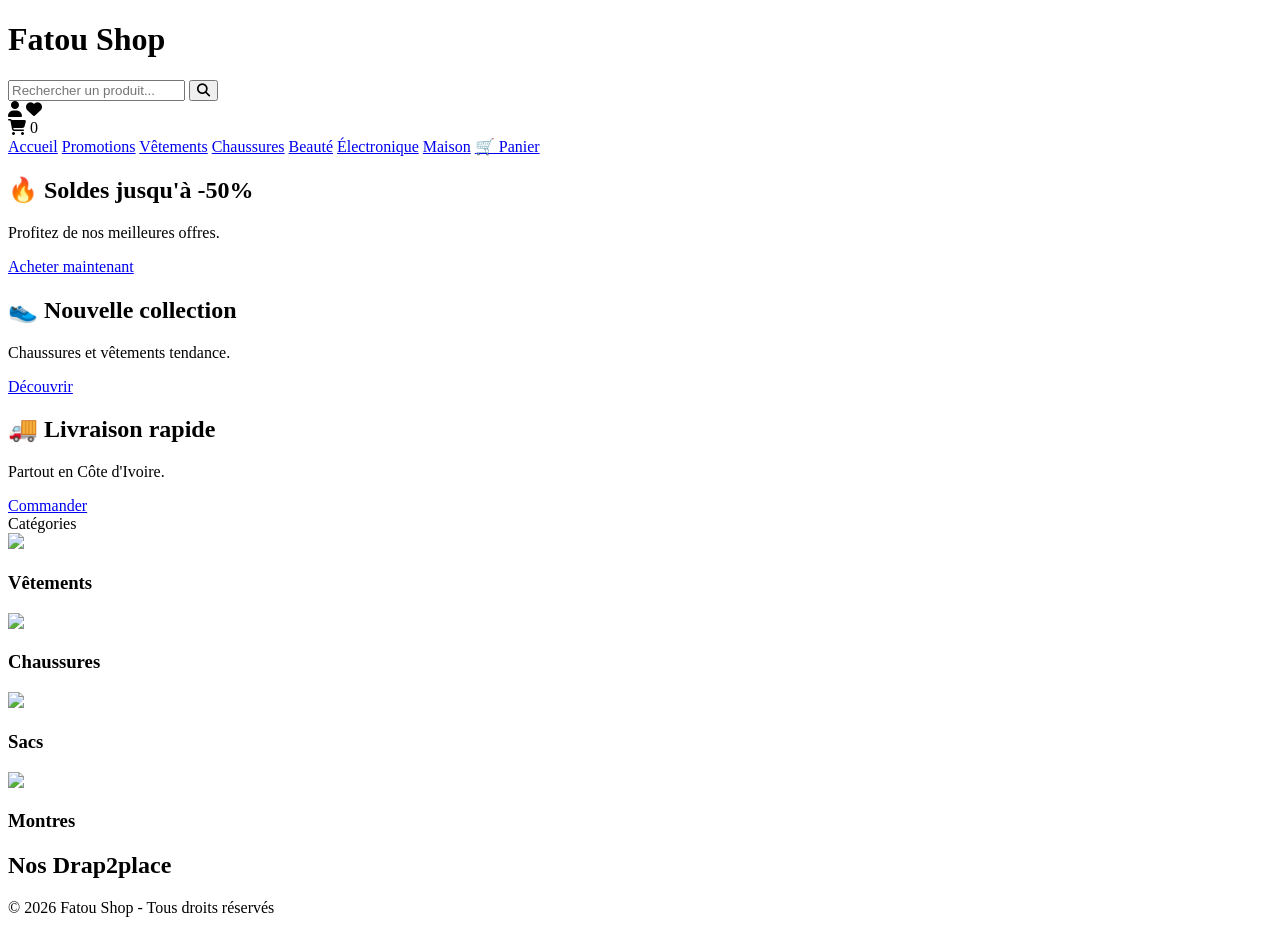
==== index.html @ b33c7988 "Add files via upload" ====
<!DOCTYPE html>
<html lang="fr">
<head>
    <meta charset="UTF-8">
    <meta name="viewport" content="width=device-width, initial-scale=1.0">
    <title>Fatou Shop</title>

    <link rel="stylesheet" href="css/style.css">

    <link rel="stylesheet"
    href="https://cdnjs.cloudflare.com/ajax/libs/font-awesome/6.5.2/css/all.min.css">
</head>

<body>


<header>

    <div class="top-header">

        <div class="logo">
            <h1>Fatou Shop</h1>
        </div>

        <div class="search">
            <input type="text" placeholder="Rechercher un produit...">
            <button><i class="fas fa-search"></i></button>
        </div>

        <div class="icons">
            <i class="fas fa-user"></i>

            <i class="fas fa-heart"></i>

            <div class="cart">
                <i class="fas fa-shopping-cart"></i>
                <span>0</span>
            </div>

        </div>

    </div>

    <nav class="menu">

        <a href="#">Accueil</a>

        <a href="#">Promotions</a>

        <a href="#">Vêtements</a>

        <a href="#">Chaussures</a>

        <a href="#">Beauté</a>

        <a href="#">Électronique</a>

        <a href="#">Maison</a>
        <a href="panier.html">🛒 Panier</a>

    </nav>

</header>


<section class="categories">

<section class="banner">

    <div class="slide active">
        <div class="banner-text">
            <h2>🔥 Soldes jusqu'à -50%</h2>
            <p>Profitez de nos meilleures offres.</p>
            <a href="#">Acheter maintenant</a>
        </div>
    </div>

    <div class="slide">
        <div class="banner-text">
            <h2>👟 Nouvelle collection</h2>
            <p>Chaussures et vêtements tendance.</p>
            <a href="#">Découvrir</a>
        </div>
    </div>

    <div class="slide">
        <div class="banner-text">
            <h2>🚚 Livraison rapide</h2>
            <p>Partout en Côte d'Ivoire.</p>
            <a href="#">Commander</a>
        </div>



</section>Catégories</h2>

<div class="category-grid">

<div class="category">
<img src="i.top-header{
    display:flex;
    justify-content:space-between;
    align-items:center;
    flex-wrap:wrap;
}

.menu{
    margin-top:15px;
    display:flex;
    justify-content:center;
    gap:25px;
    flex-wrap:wrap;
}

.menu a{
    color:white;
    text-decoration:none;
    font-weight:bold;
    transition:.3s;
}

.menu a:hover{
    color:#FFD54F;
}mages/vetement.jpg">
<h3>Vêtements</h3>
</div>

<div class="category">
<img src="images/chaussure.jpg">
<h3>Chaussures</h3>
</div>

<div class="category">
<img src="images/sac.jpg">
<h3>Sacs</h3>
</div>

<div class="category">
<img src="images/montre.jpg">
<h3>Montres</h3>
</div>

</div>

<section class="produits">
    <h2>Nos Drap2place</h2>

    <div id="liste-produits" class="grille-produits"></div>
</section>


<footer>

<p>© 2026 Fatou Shop - Tous droits réservés</p>

</footer>

<script src="js/app.js"></script>
<script src="js/slider.js"></script>
<script src="js/produits.js"></script>
<script src="js/panier.js"></script>
</body>
</html>
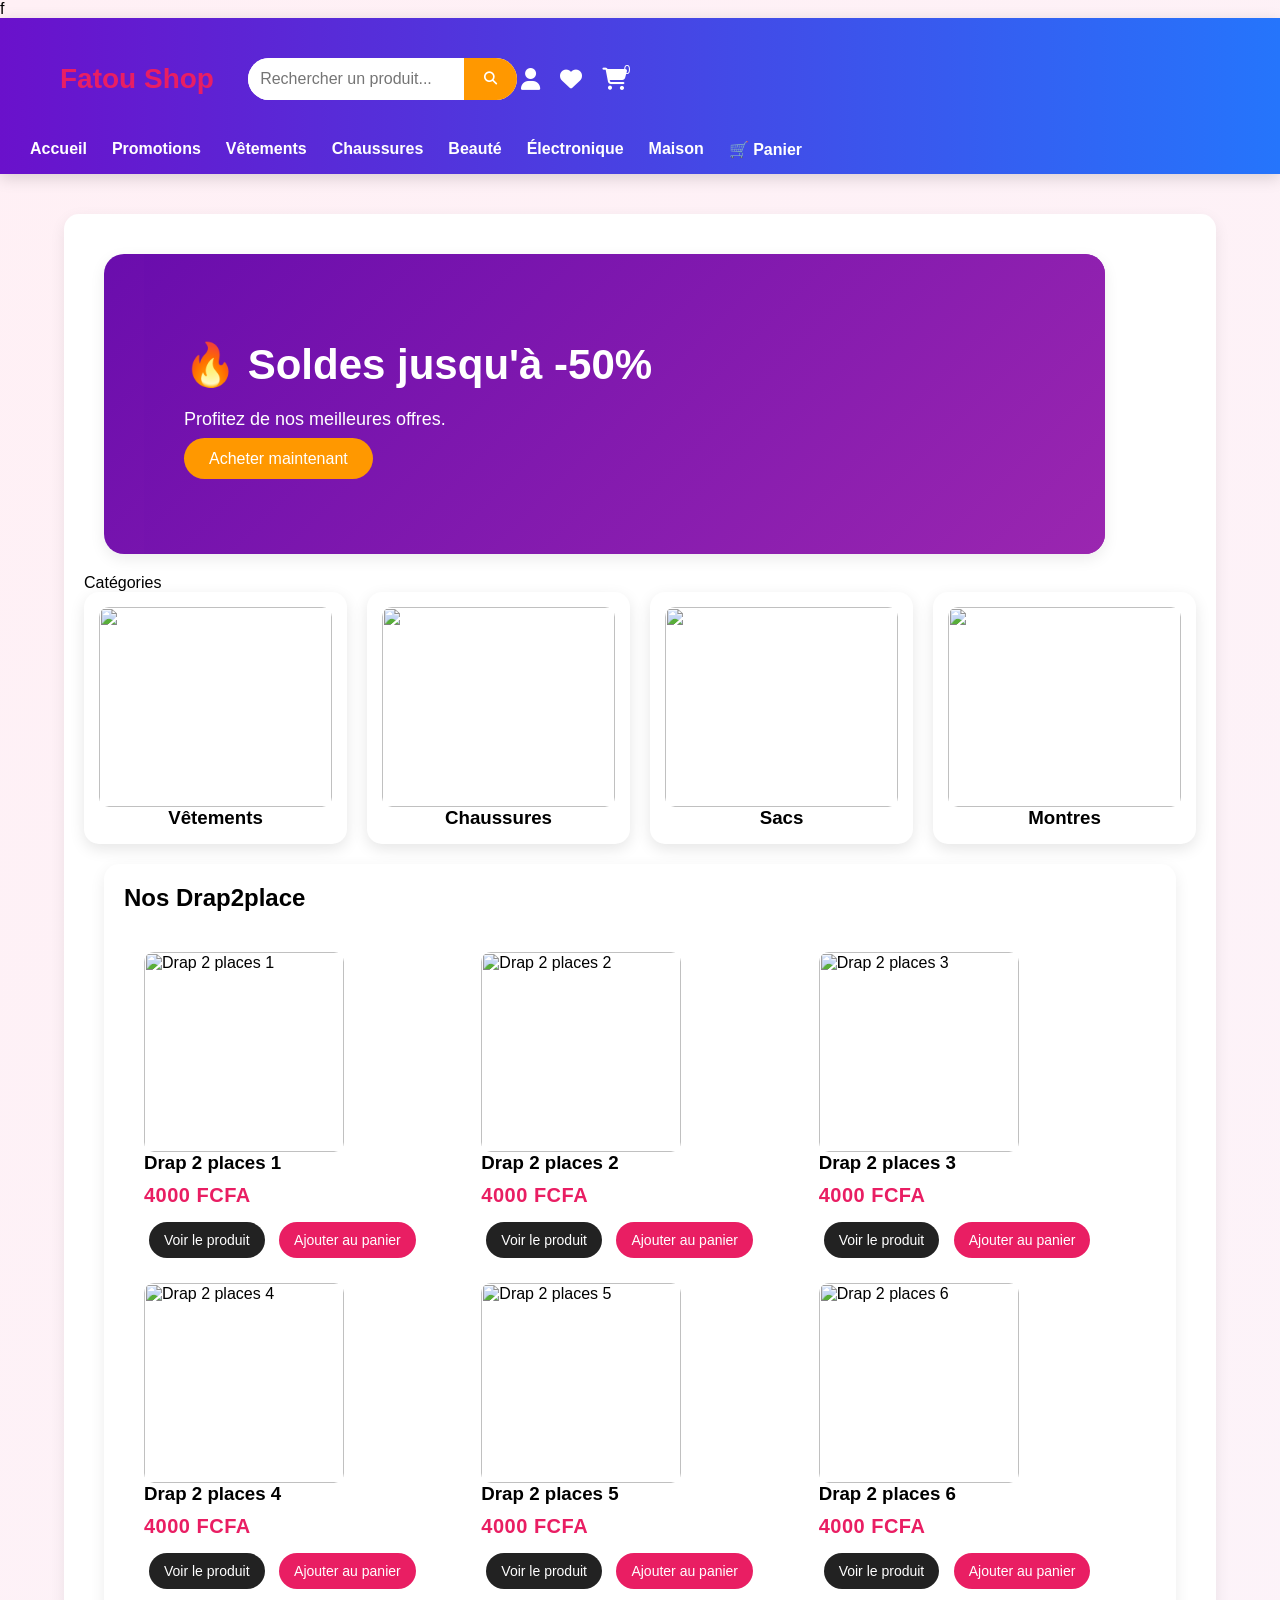
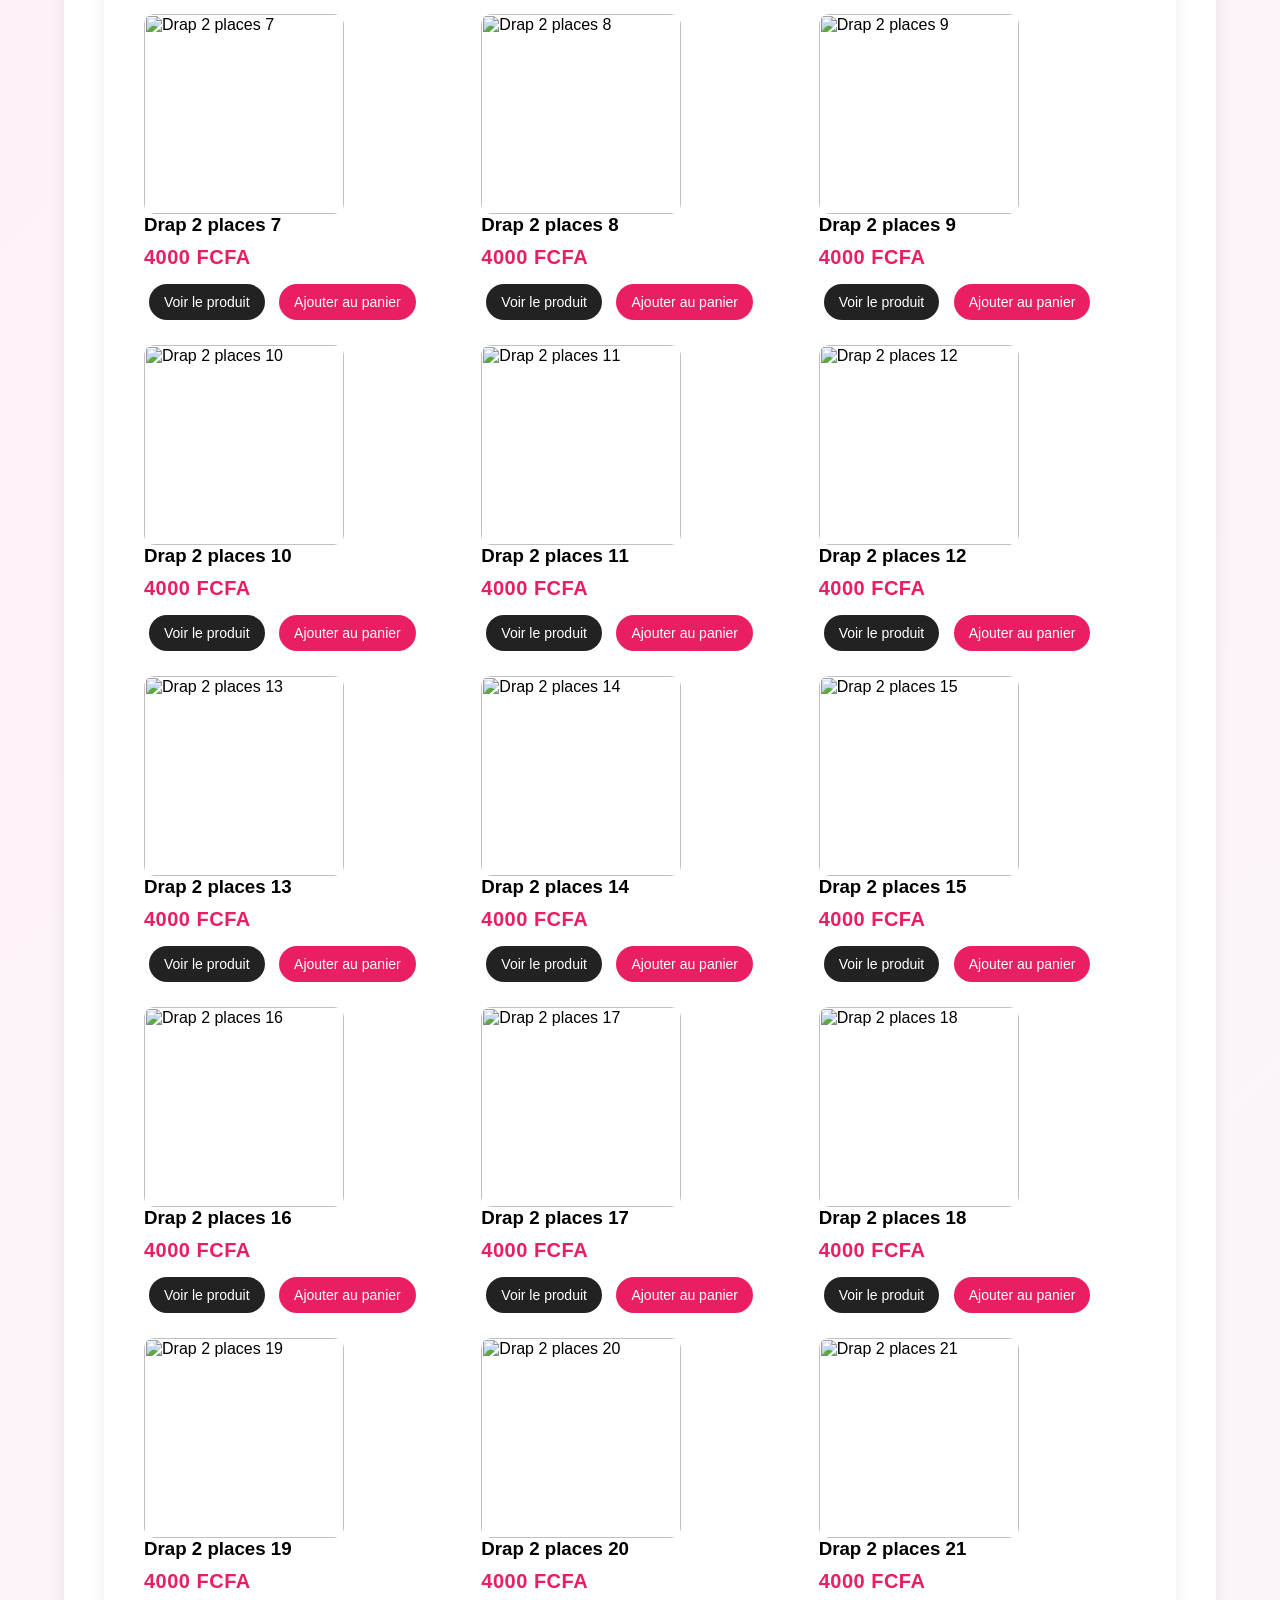
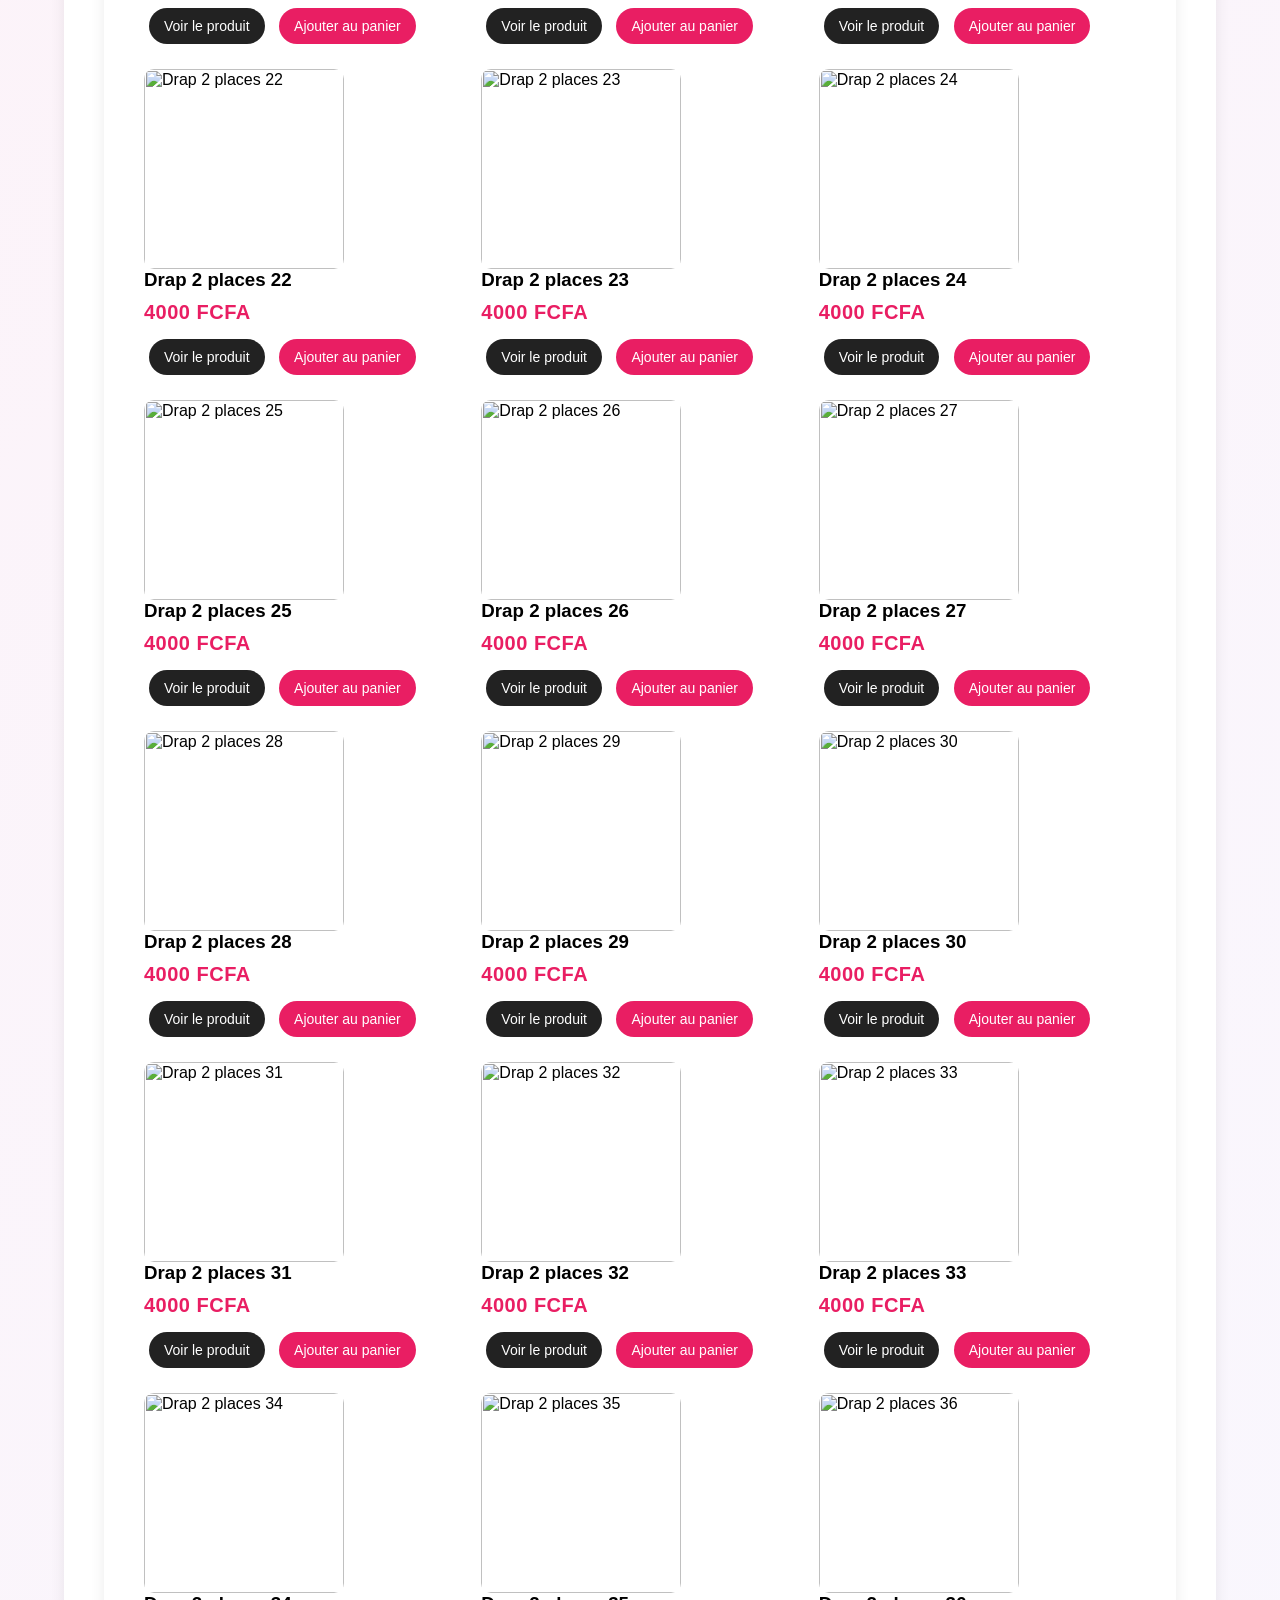
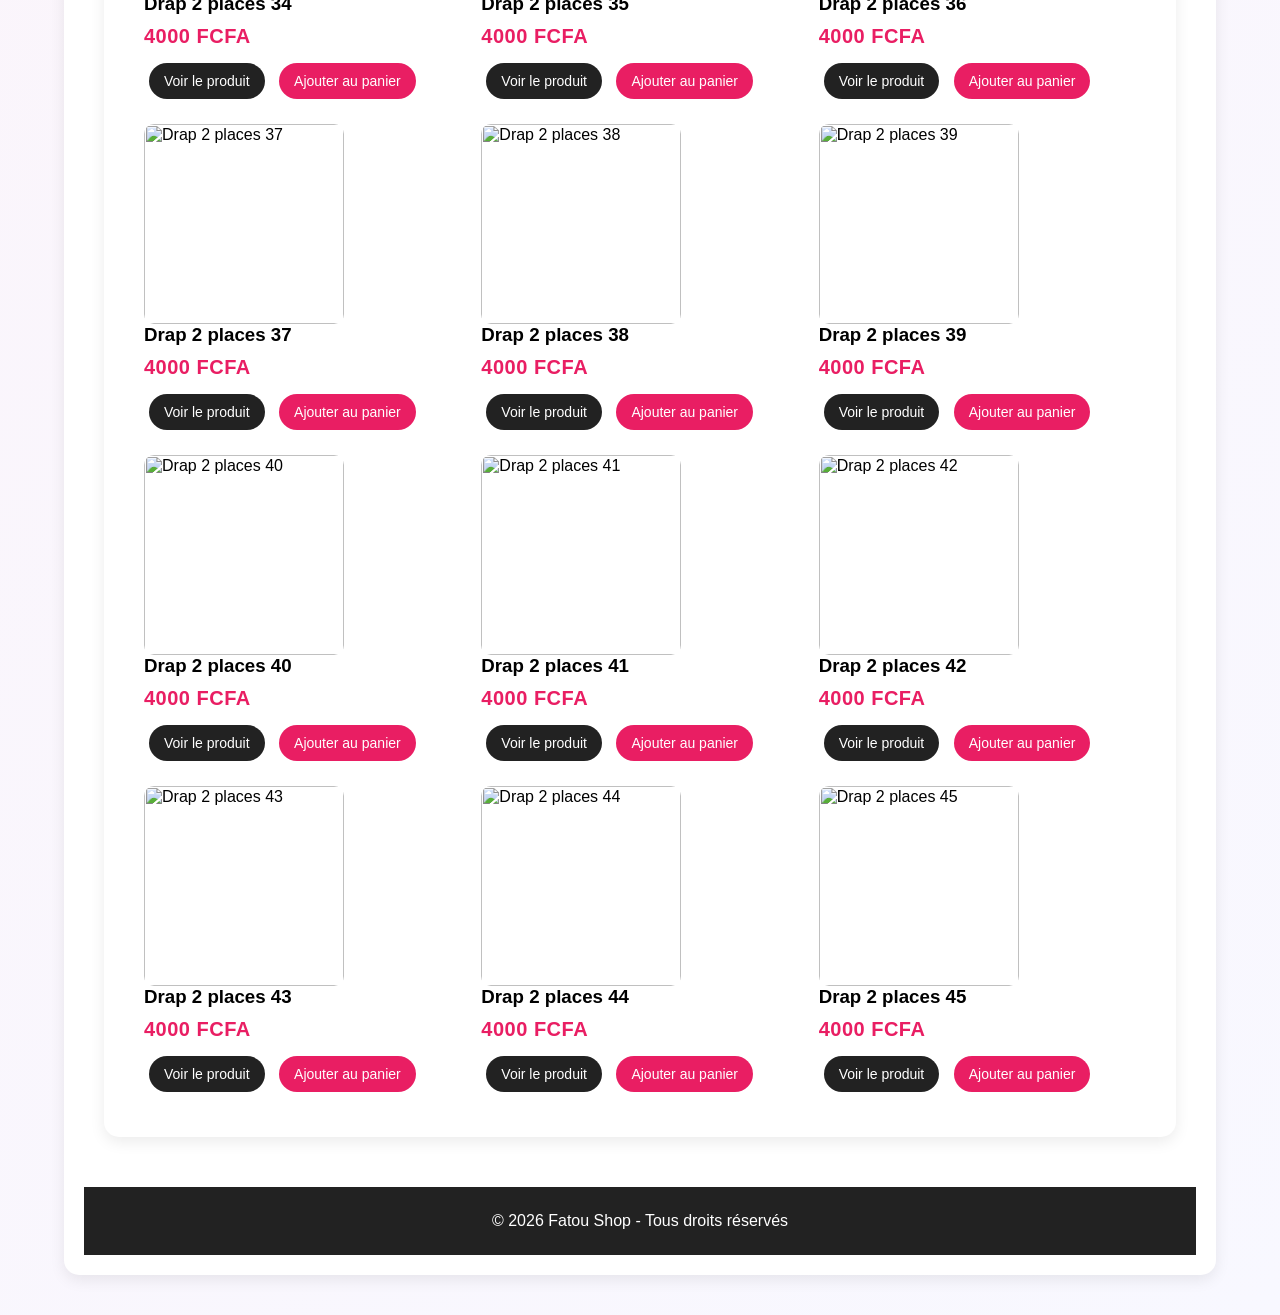
==== commit e6f99bfd: "Update index.html" ====
--- a/index.html
+++ b/index.html
@@ -1,11 +1,11 @@
-<!DOCTYPE html>
+f<!DOCTYPE html>
 <html lang="fr">
 <head>
     <meta charset="UTF-8">
     <meta name="viewport" content="width=device-width, initial-scale=1.0">
     <title>Fatou Shop</title>
 
-    <link rel="stylesheet" href="css/style.css">
+    <link rel="stylesheet" href="style.css">
 
     <link rel="stylesheet"
     href="https://cdnjs.cloudflare.com/ajax/libs/font-awesome/6.5.2/css/all.min.css">
@@ -155,9 +155,9 @@
 
 </footer>
 
-<script src="js/app.js"></script>
-<script src="js/slider.js"></script>
-<script src="js/produits.js"></script>
-<script src="js/panier.js"></script>
+<script src="app.js"></script>
+<script src="slider.js"></script>
+<script src="produits.js"></script>
+<script src="panier.js"></script>
 </body>
-</html>+</html>
--- a/style.css
+++ b/style.css
@@ -0,0 +1,670 @@
+*{
+    margin:0;
+    padding:0;
+    box-sizing:border-box;
+    font-family:Arial, Helvetica, sans-serif;
+}
+
+body{
+    background:#f5f5f5;
+}
+
+header{
+    background:#6a0dad;
+    color:white;
+    padding:15px 5%;
+    display:flex;
+    justify-content:space-between;
+    align-items:center;
+    flex-wrap:wrap;
+    position:sticky;
+    top:0;
+    z-index:1000;
+}
+
+.logo h1{
+    font-size:28px;
+}
+
+.search{
+    display:flex;
+    width:45%;
+    background:white;
+    border-radius:30px;
+    overflow:hidden;
+}
+
+.search input{
+    width:100%;
+    border:none;
+    outline:none;
+    padding:12px;
+    font-size:16px;
+}
+
+.search button{
+    border:none;
+    background:#ff9800;
+    color:white;
+    padding:0 20px;
+    cursor:pointer;
+}
+
+.icons{
+    display:flex;
+    gap:20px;
+    font-size:22px;
+    align-items:center;
+}
+
+.cart{
+    position:relative;
+}
+
+.cart span{
+    position:absolute;
+    top:-8px;
+    right:-10px;
+    color:white;
+    border-radius:50%;
+    width:20px;
+    height:20px;
+    display:flex;
+    justify-content:center;
+    align-items:center;
+    font-size:12px;
+}
+
+.banner{
+    margin:25px auto;
+    width:90%;
+    height:300px;
+    border-radius:20px;
+    background:linear-gradient(135deg,#6a0dad,#9c27b0);
+    color:white;
+    display:flex;
+    align-items:center;
+    padding:40px;
+}
+
+.banner h2{
+    font-size:42px;
+    margin-bottom:15px;
+}
+
+.banner p{
+    font-size:18px;
+    margin-bottom:20px;
+}
+
+.banner a{
+    background:#ff9800;
+    color:white;
+    text-decoration:none;
+    padding:12px 25px;
+    border-radius:30px;
+}
+
+.categories,
+.products{
+    width:90%;
+    margin:40px auto;
+}
+
+.categories h2,
+.products h2{
+    margin-bottom:20px;
+}
+
+.category-grid,
+.product-grid{
+    display:grid;
+    grid-template-columns:repeat(auto-fit,minmax(220px,1fr));
+    gap:20px;
+}
+
+.category,
+.product{
+    background:white;
+    border-radius:15px;
+    padding:15px;
+    text-align:center;
+    box-shadow:0 5px 15px rgba(0,0,0,.1);
+    transition:.3s;
+}
+
+.category:hover,
+.product:hover{
+    transform:translateY(-8px);
+}
+
+.category img,
+.product img{
+    width:100%;
+    height:200px;
+    object-fit:cover;
+    border-radius:10px;
+}
+
+.product h3{
+    margin:15px 0 10px;
+}
+
+.product p{
+    color:#6a0dad;
+    font-size:20px;
+    font-weight:bold;
+}
+
+.product button{
+    margin-top:15px;
+    width:100%;
+    border:none;
+    background:#6a0dad;
+    color:white;
+    padding:12px;
+    border-radius:10px;
+    cursor:pointer;
+}
+
+footer{
+    margin-top:50px;
+    background:#222;
+    color:white;
+    text-align:center;
+    padding:25px;
+}
+.top-header{
+    display:flex;
+    justify-content:space-between;
+    align-items:center;
+    flex-wrap:wrap;
+}
+
+.menu{
+    margin-top:15px;
+    display:flex;
+    justify-content:center;
+    gap:25px;
+    flex-wrap:wrap;
+}
+
+.menu a{
+    color:white;
+    text-decoration:none;
+    font-weight:bold;
+    transition:.3s;
+}
+
+.menu a:hover{
+    color:#FFD54F;
+}
+.banner{
+    position:relative;
+    overflow:hidden;
+    height:320px;
+}
+
+.slide{
+    position:absolute;
+    width:100%;
+    height:100%;
+    display:none;
+    align-items:center;
+    padding:40px;
+    color:white;
+    background:linear-gradient(135deg,#6a0dad,#9c27b0);
+    animation:fade .6s;
+}
+
+.slide.active{
+    display:flex;
+}
+
+@keyframes fade{
+    from{
+        opacity:0;
+    }
+    to{
+        opacity:1;
+    }
+}
+.grille-produits {
+    display: grid;
+    grid-template-columns: repeat(3, 1fr);
+    gap: 20px;
+    padding: 20px;
+}
+
+.carte-produit {
+    border: 1px solid #ddd;
+    border-radius: 10px;
+    padding: 15px;
+    text-align: center;
+    background: white;
+}
+
+.carte-produit img {
+    width: 170%;
+    height: 220px;
+    object-fit: cover;
+    border-radius: 10px;
+}
+
+.prix {
+    font-size: 18px;
+    font-weight: bold;
+}
+
+.btn-panier {
+    background: #8e44ad;
+    color: white;
+    border: none;
+    padding: 10px 15px;
+    border-radius: 8px;
+    cursor: pointer;
+}/* Style du panier */
+
+body {
+    font-family: Arial, sans-serif;
+}
+
+h1 {
+    text-align: center;
+    margin: 30px;
+}
+
+#contenu-panier {
+    width: 90%;
+    max-width: 800px;
+    margin: auto;
+}
+
+.article-panier {
+    display: flex;
+    justify-content: space-between;
+    align-items: center;
+    background: white;
+    padding: 15px;
+    margin: 15px 0;
+    border-radius: 12px;
+    box-shadow: 0 3px 10px rgba(0,0,0,0.1);
+}
+
+.article-panier h3 {
+    margin: 0;
+}
+
+.article-panier p {
+    font-weight: bold;
+}
+
+#total {
+    text-align: center;
+    font-size: 24px;
+    margin: 25px;
+}
+
+#valider {
+    display: block;
+    margin: auto;
+    background: #25D366;
+    color: white;
+    border: none;
+    padding: 15px 30px;
+    border-radius: 30px;
+    font-size: 18px;
+    cursor: pointer;
+}
+.formulaire-commande {
+    width: 90%;
+    max-width: 500px;
+    margin: 30px auto;
+    background: white;
+    padding: 25px;
+    border-radius: 15px;
+    box-shadow: 0 5px 15px rgba(0,0,0,0.1);
+}
+
+.formulaire-commande h2 {
+    text-align: center;
+    margin-bottom: 20px;
+}
+
+.formulaire-commande input {
+    width: 100%;
+    padding: 14px;
+    margin: 10px 0;
+    border: 1px solid #ddd;
+    border-radius: 10px;
+    font-size: 16px;
+    box-sizing: border-box;
+}
+
+.formulaire-commande input:focus {
+    outline: none;
+    border-color: #25D366;
+}
+
+#valider {
+    width: 100%;
+    background: #25D366;
+    color: white;
+    padding: 15px;
+    border: none;
+    border-radius: 30px;
+    font-size: 18px;
+    cursor: pointer;
+    margin-top: 15px;
+}
+
+#valider:hover {
+    opacity: 0.9;
+}
+.article-panier img {
+    width: 80px;
+    height: 80px;
+    object-fit: cover;
+    border-radius: 10px;
+}
+.btn-panier {
+    background: linear-gradient(45deg, #ff7a00, #ffb300);
+    color: white;
+    border: none;
+    padding: 12px 20px;
+    border-radius: 25px;
+    font-size: 16px;
+    font-weight: bold;
+    cursor: pointer;
+    transition: 0.3s;
+    box-shadow: 0 4px 10px rgba(0,0,0,0.15);
+}
+
+.btn-panier:hover {
+    transform: scale(1.05);
+    background: linear-gradient(45deg, #ff5e00, #ff9800);
+}
+.icone-panier {
+    position: relative;
+    display: inline-flex;
+    align-items: center;
+    justify-content: center;
+    width: 45px;
+    height: 45px;
+    background: #ff9800;
+    border-radius: 50%;
+    color: white;
+    font-size: 24px;
+    text-decoration: none;
+    box-shadow: 0 4px 10px rgba(0,0,0,0.2);
+    transition: 0.3s;
+}
+
+.icone-panier:hover {
+    transform: scale(1.1);
+}
+
+#compteur-panier {
+    position: absolute;
+    top: -8px;
+    right: -8px;
+    background: red;
+    color: white;
+    width: 22px;
+    height: 22px;
+    border-radius: 50%;
+    font-size: 13px;
+    display: flex;
+    align-items: center;
+    justify-content: center;
+    font-weight: bold;
+}
+/* Nouvelle bannière Fatou Shop */
+
+.banner {
+    position: relative;
+    height: 300px;
+    overflow: hidden;
+    border-radius: 20px;
+    margin: 20px;
+}
+
+.banner img {
+    width: 100%;
+    height: 100%;
+    object-fit: cover;
+    transition: transform 0.8s;
+}
+
+.banner:hover img {
+    transform: scale(1.05);
+}
+
+body{
+    background: #f5f7fb;
+    font-family: Arial, sans-serif;
+    margin: 0;
+    padding: 0;
+}
+
+header{
+    background: linear-gradient(90deg,#6a11cb,#2575fc);
+    color: white;
+    padding: 15px 30px;
+    box-shadow: 0 4px 15px rgba(0,0,0,0.15);
+}
+
+section{
+    background: white;
+    margin: 20px;
+    padding: 20px;
+    border-radius: 15px;
+    box-shadow: 0 5px 15px rgba(0,0,0,0.08);
+}
+/* Taille des images des produits */
+.produit img {
+    width: 200px;
+    height: 200px;
+    object-fit: cover;
+    border-radius: 10px;
+}
+
+
+/* Taille de l'image dans la page détail */
+#detail-produit img {
+    width: 300px;
+    height: 300px;
+    object-fit: cover;
+    border-radius: 15px;
+}
+/* Style des boutons produits */
+.produit button {
+    border: none;
+    padding: 10px 15px;
+    margin: 5px;
+    border-radius: 25px;
+    font-size: 14px;
+    cursor: pointer;
+    transition: 0.3s;
+}
+
+
+/* Bouton Voir le produit */
+.produit button:first-of-type {
+    background: #222222;
+    color: white;
+}
+
+.produit button:first-of-type:hover {
+    background: #555;
+}
+
+
+/* Bouton Ajouter au panier */
+.produit button:last-of-type {
+    background: #e91e63;
+    color: white;
+}
+
+.produit button:last-of-type:hover {
+    background: #c2185b;
+}
+/* Page détail produit */
+
+body {
+    font-family: Arial, sans-serif;
+    background: #f8f8f8;
+}
+
+
+h1 {
+    text-align: center;
+    color: #e91e63;
+    font-size: 35px;
+    margin-top: 30px;
+}
+
+
+/* Contenu du détail produit */
+#detail-produit {
+    width: 80%;
+    max-width: 500px;
+    margin: 30px auto;
+    background: white;
+    padding: 25px;
+    border-radius: 20px;
+    text-align: center;
+    box-shadow: 0 5px 20px rgba(0,0,0,0.15);
+}
+
+
+/* Image */
+#detail-produit img {
+    width: 300px;
+    height: 300px;
+    object-fit: cover;
+    border-radius: 15px;
+}
+
+
+/* Nom du produit */
+#detail-produit h2 {
+    color: #222;
+    font-size: 28px;
+    margin: 15px 0;
+}
+
+
+/* Prix */
+#detail-produit p:nth-of-type(1) {
+    color: #e91e63;
+    font-size: 22px;
+    font-weight: bold;
+}
+
+
+/* Description */
+#detail-produit p:nth-of-type(2) {
+    color: #555;
+    font-size: 17px;
+    line-height: 1.5;
+}
+/* Style du message d'information du produit */
+#detail-produit p:nth-of-type(2) {
+    color: #d81b60;
+    font-size: 18px;
+    font-weight: bold;
+    font-style: italic;
+    letter-spacing: 0.8px;
+    line-height: 1.8;
+    text-align: center;
+    margin-top: 25px;
+}
+/* Fond professionnel de la page détail produit */
+body {
+    font-family: Arial, sans-serif;
+    background: linear-gradient(135deg, #fff0f5, #f8f8ff);
+    min-height: 100vh;
+}
+/* Image des produits dans le panier */
+.panier-produit img {
+    width: 100px;
+    height: 100px;
+    object-fit: cover;
+    border-radius: 15px;
+    margin-right: 15px;
+}
+.quantite button {
+    width: 35px;
+    height: 35px;
+    border: none;
+    border-radius: 50%;
+    background: #e91e63;
+    color: white;
+    font-size: 20px;
+    cursor: pointer;
+}
+
+.quantite span {
+    margin: 0 15px;
+    font-size: 18px;
+    font-weight: bold;
+}
+#total-panier {
+    margin: 25px;
+    text-align: center;
+    font-size: 25px;
+    font-weight: bold;
+    color: #e91e63;
+}
+/* Bouton supprimer du panier */
+.panier-produit button {
+    background: #e53935;
+    color: white;
+    border: none;
+    padding: 10px 18px;
+    border-radius: 25px;
+    font-size: 14px;
+    font-weight: bold;
+    cursor: pointer;
+    transition: 0.3s;
+}
+
+.panier-produit button:hover {
+    background: #b71c1c;
+    transform: scale(1.05);
+}
+/* Style des prix des produits */
+.produit p {
+    color: #e91e63;
+    font-size: 20px;
+    font-weight: bold;
+    margin: 10px 0;
+    letter-spacing: 0.5px;
+}
+/* Disposition horizontale des produits dans le panier */
+.panier-produit {
+    display: flex;
+    align-items: center;
+    gap: 20px;
+    background: white;
+    padding: 15px;
+    margin: 15px;
+    border-radius: 15px;
+    box-shadow: 0 5px 15px rgba(0,0,0,0.1);
+}
+
+
+/* Image du produit dans le panier */
+.panier-produit img {
+    width: 120px;
+    height: 120px;
+    object-fit: cover;
+    border-radius: 15px;
+}
+
+
+/* Informations du produit */
+.info-produit {
+    flex: 1;
+}
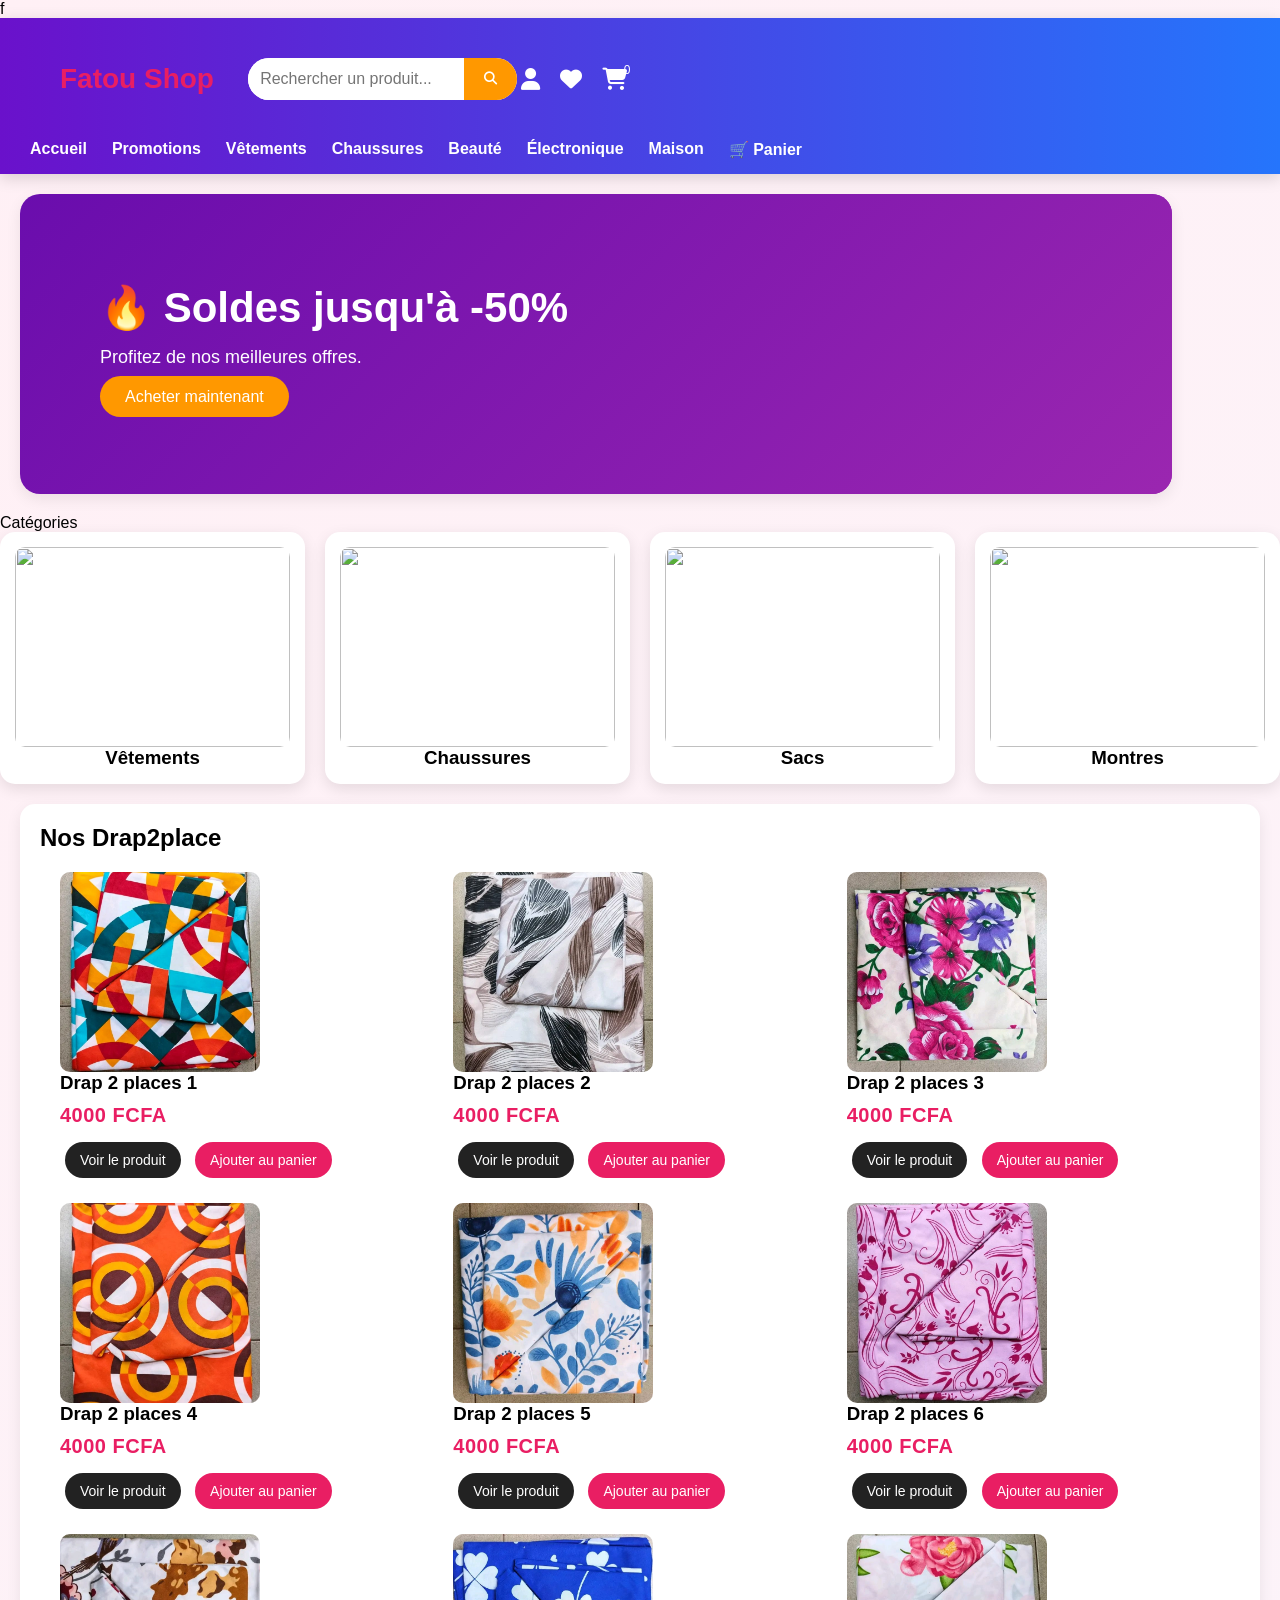
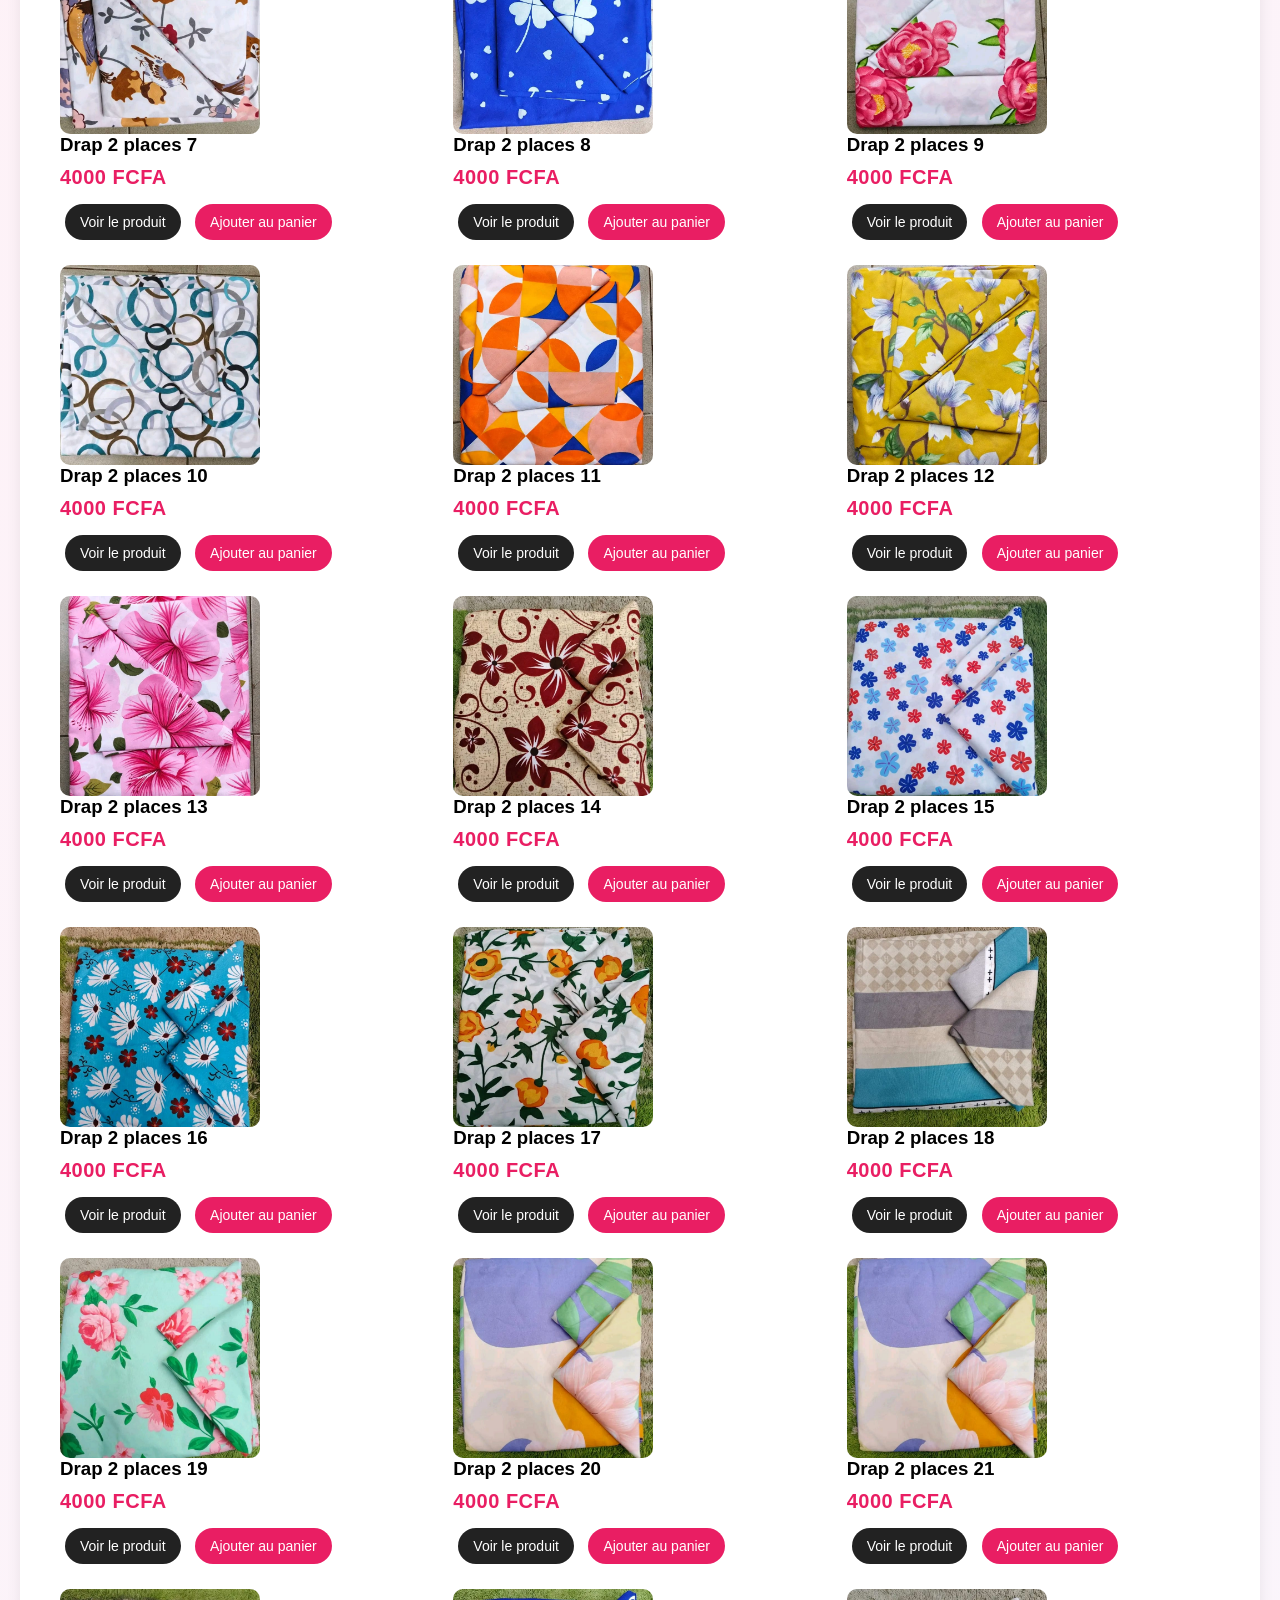
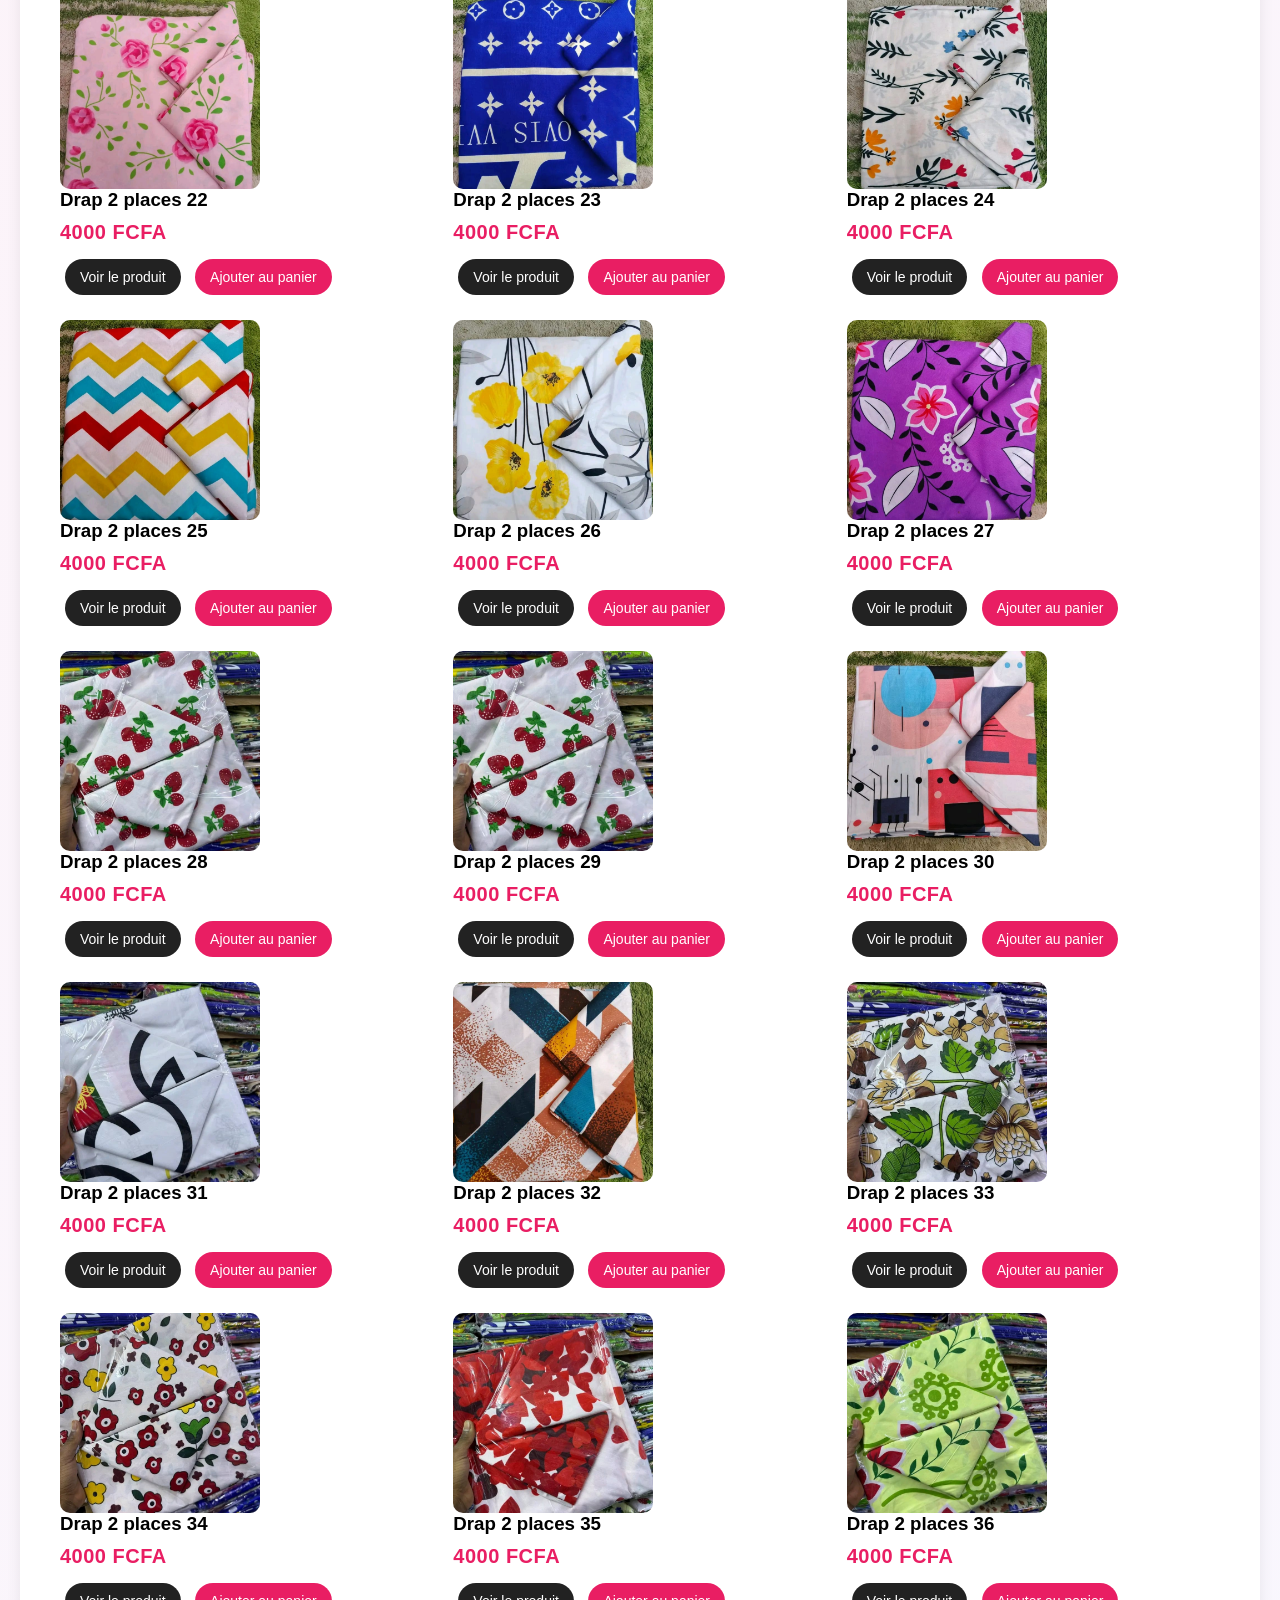
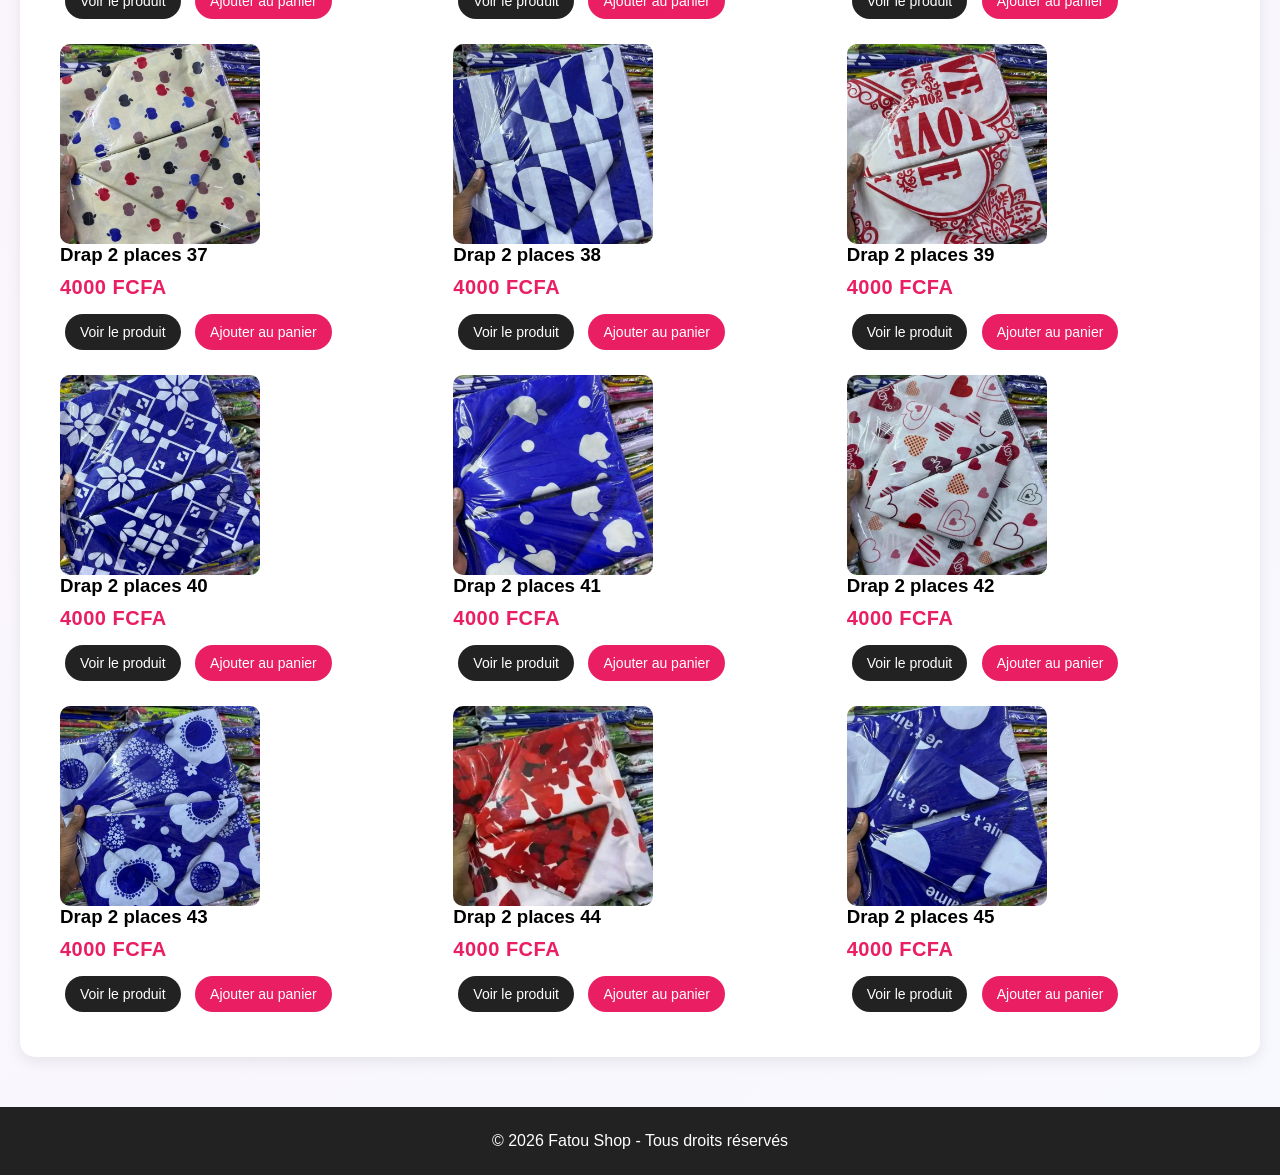
==== commit 4258cfb4: "Update index.html" ====
--- a/index.html
+++ b/index.html
@@ -63,7 +63,6 @@
 </header>
 
 
-<section class="categories">
 
 <section class="banner">
 
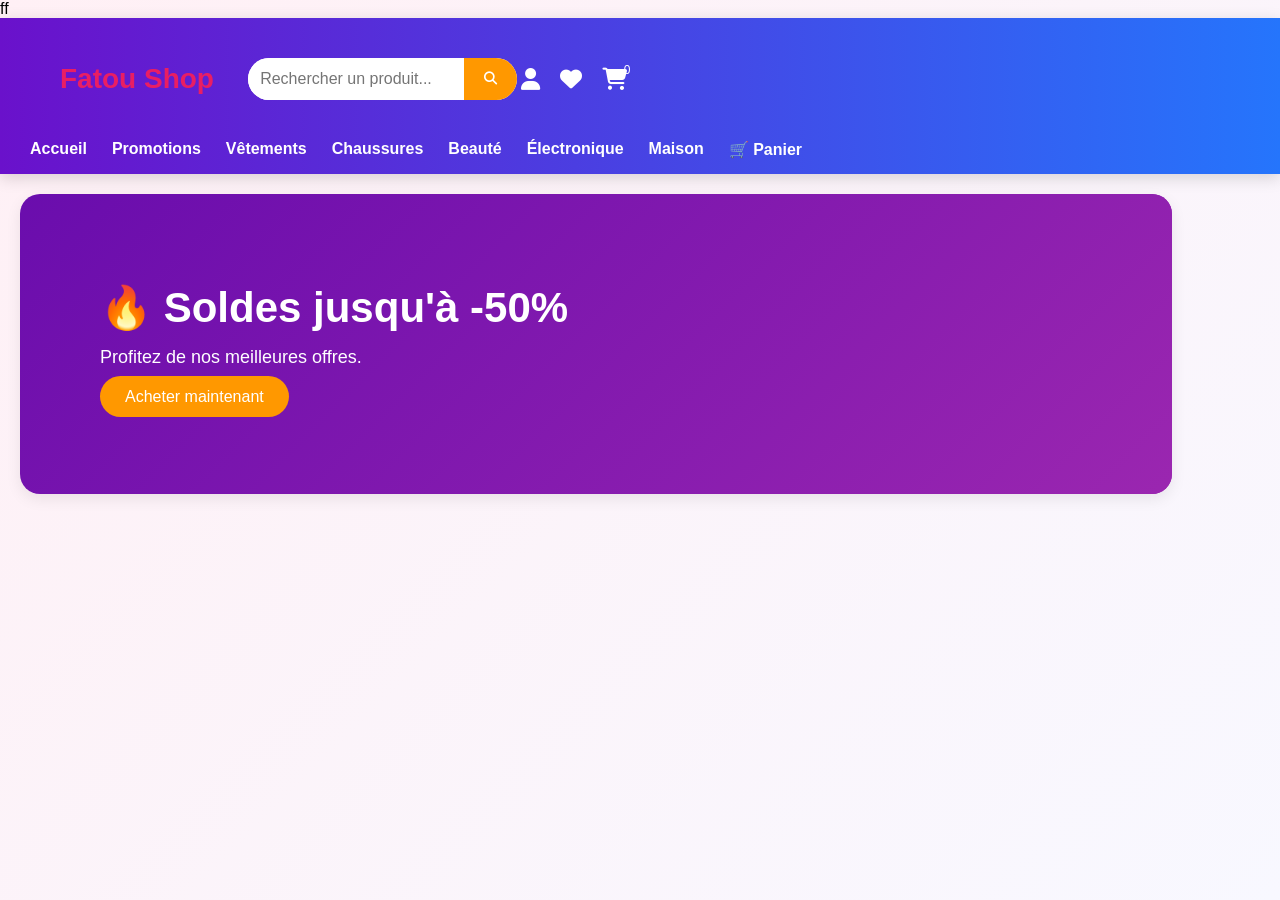
==== commit 652d4843: "Update index.html" ====
--- a/index.html
+++ b/index.html
@@ -1,4 +1,4 @@
-f<!DOCTYPE html>
+ff<!DOCTYPE html>
 <html lang="fr">
 <head>
     <meta charset="UTF-8">
@@ -88,15 +88,6 @@
             <p>Partout en Côte d'Ivoire.</p>
             <a href="#">Commander</a>
         </div>
-
-
-
-</section>Catégories</h2>
-
-<div class="category-grid">
-
-<div class="category">
-<img src="i.top-header{
     display:flex;
     justify-content:space-between;
     align-items:center;
@@ -124,21 +115,6 @@
 <h3>Vêtements</h3>
 </div>
 
-<div class="category">
-<img src="images/chaussure.jpg">
-<h3>Chaussures</h3>
-</div>
-
-<div class="category">
-<img src="images/sac.jpg">
-<h3>Sacs</h3>
-</div>
-
-<div class="category">
-<img src="images/montre.jpg">
-<h3>Montres</h3>
-</div>
-
 </div>
 
 <section class="produits">
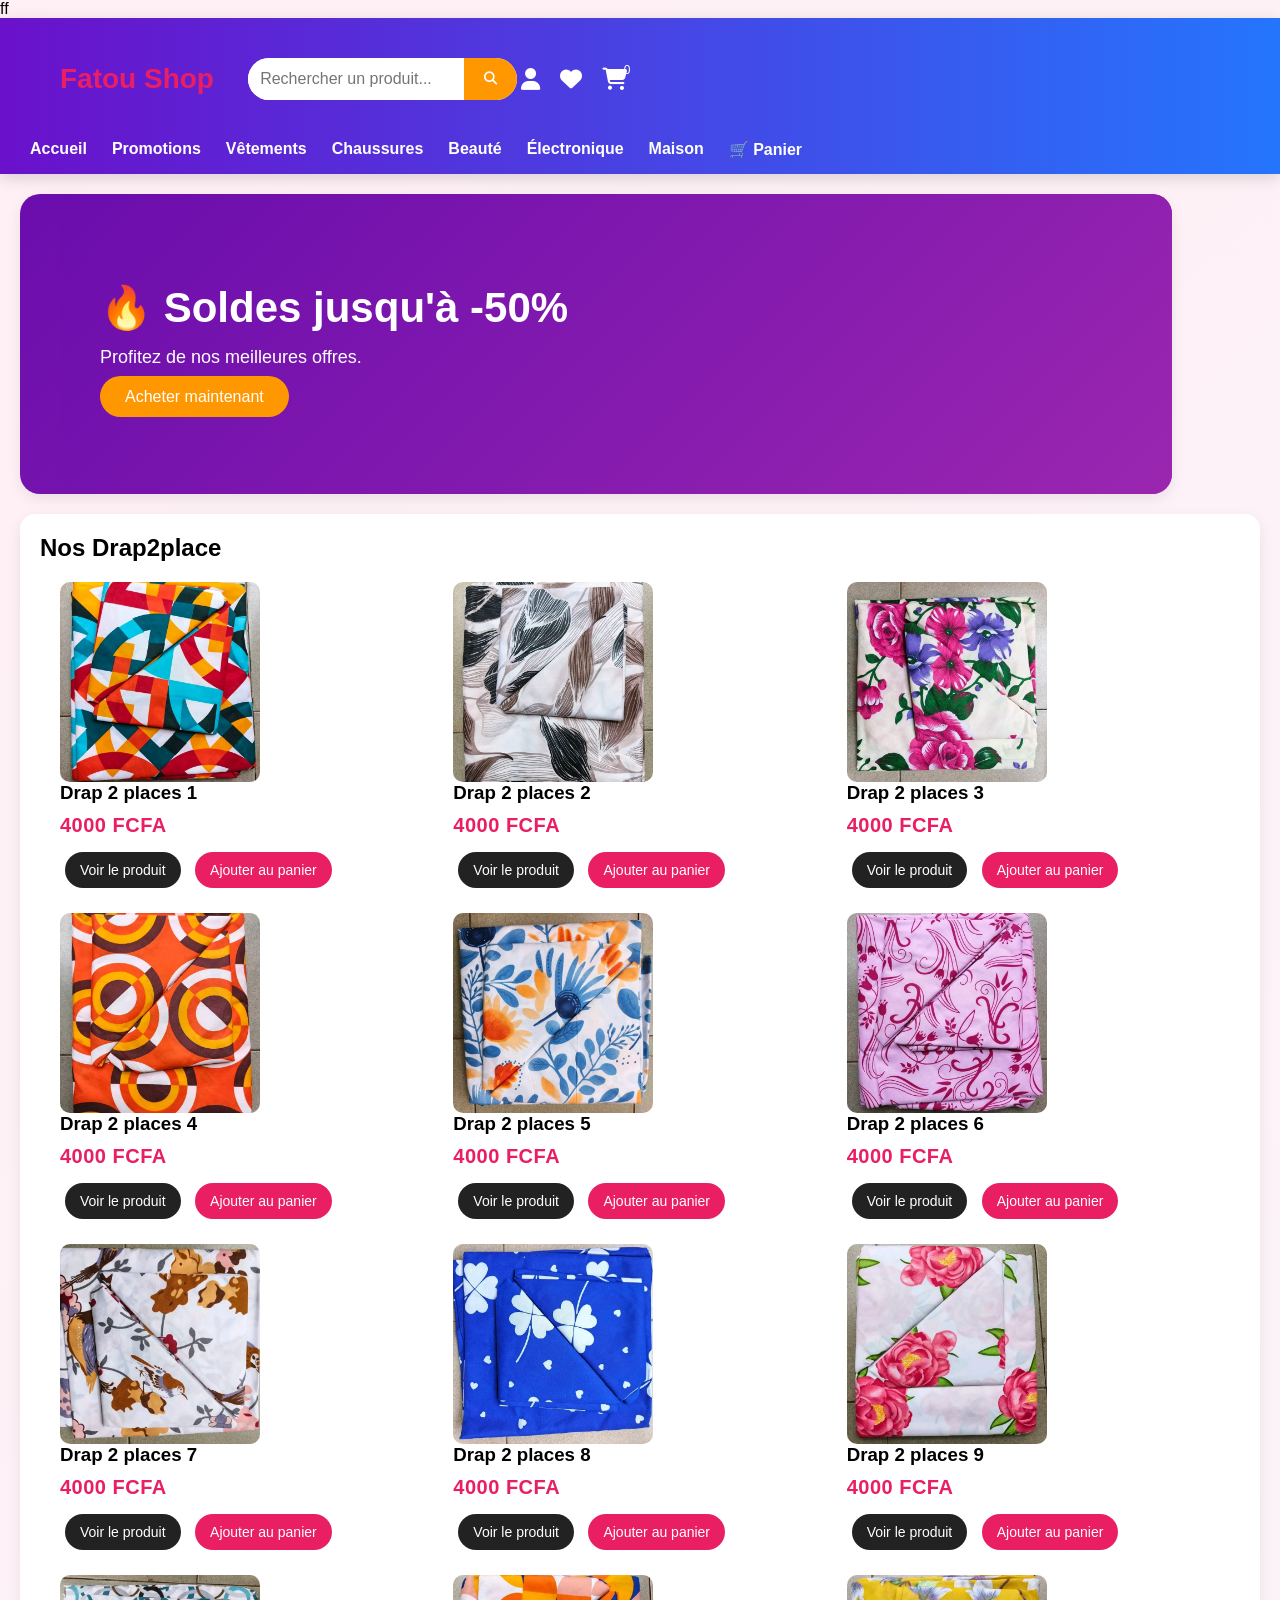
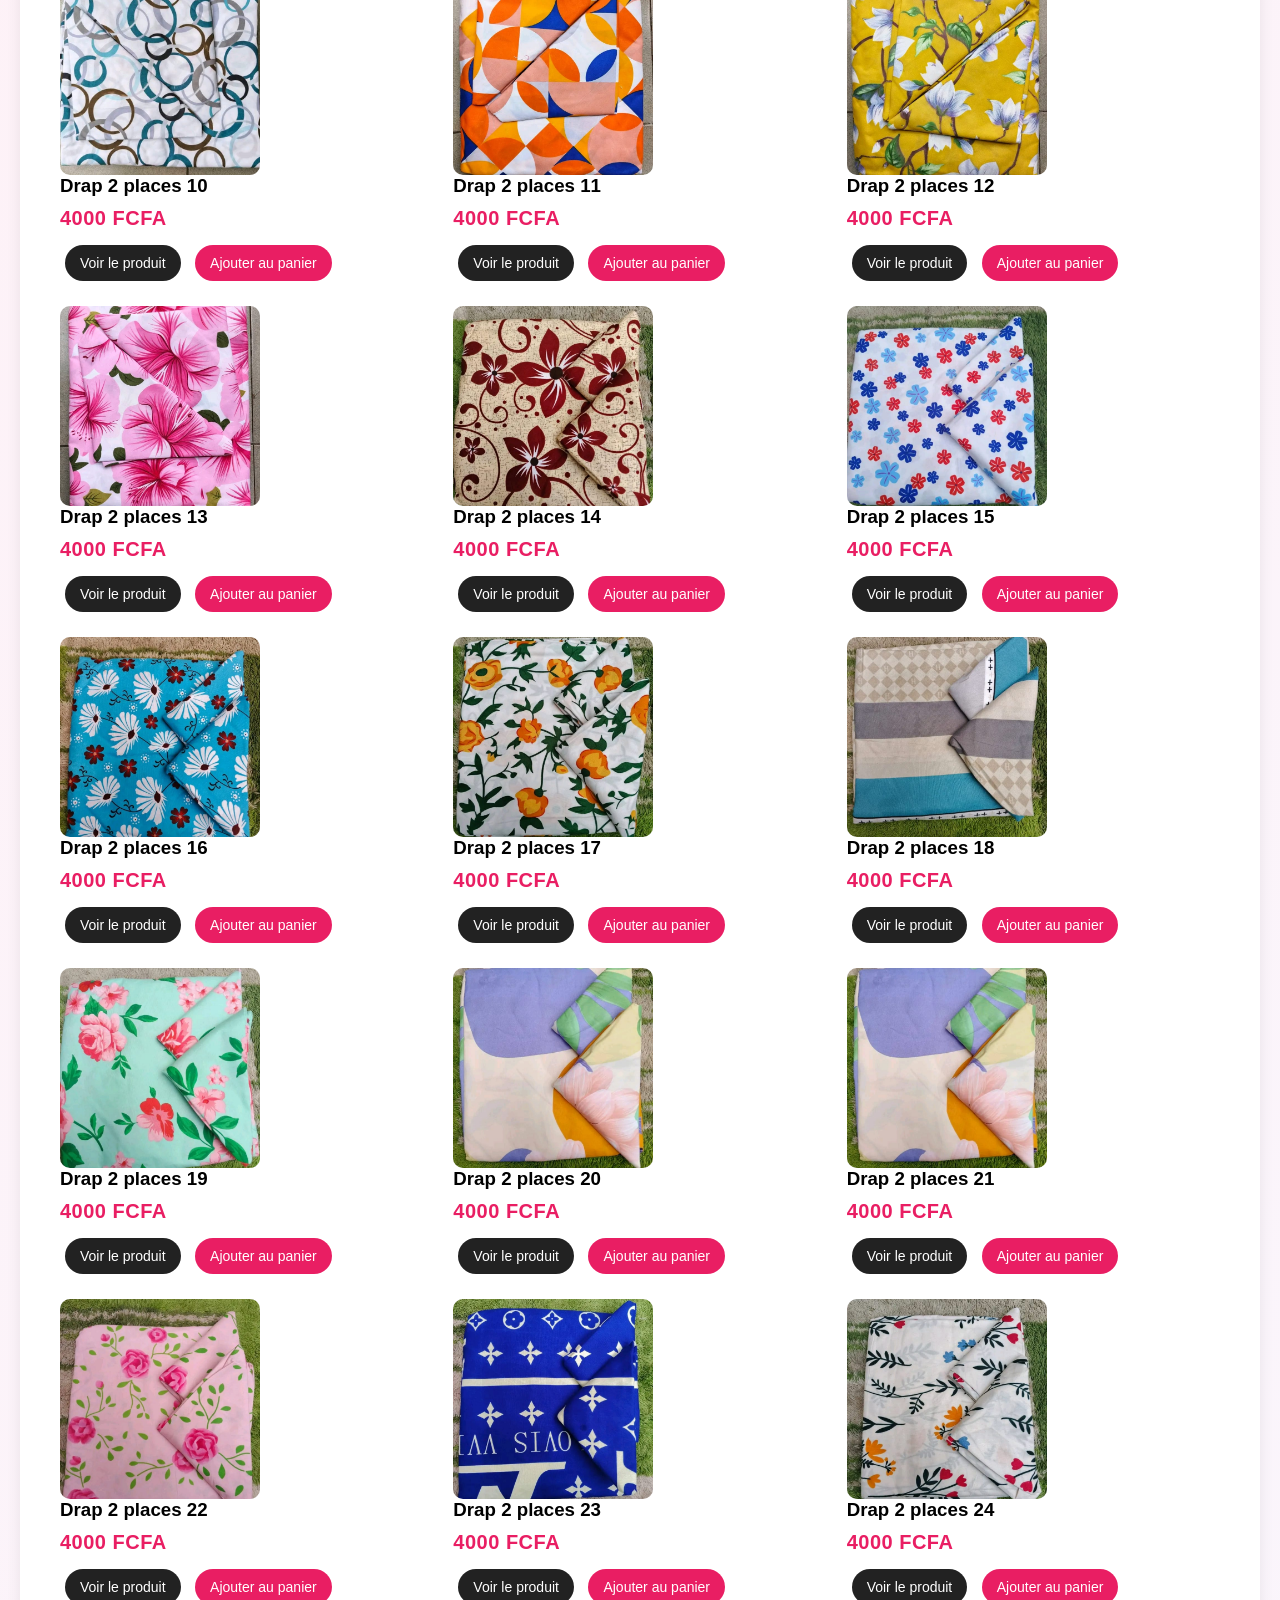
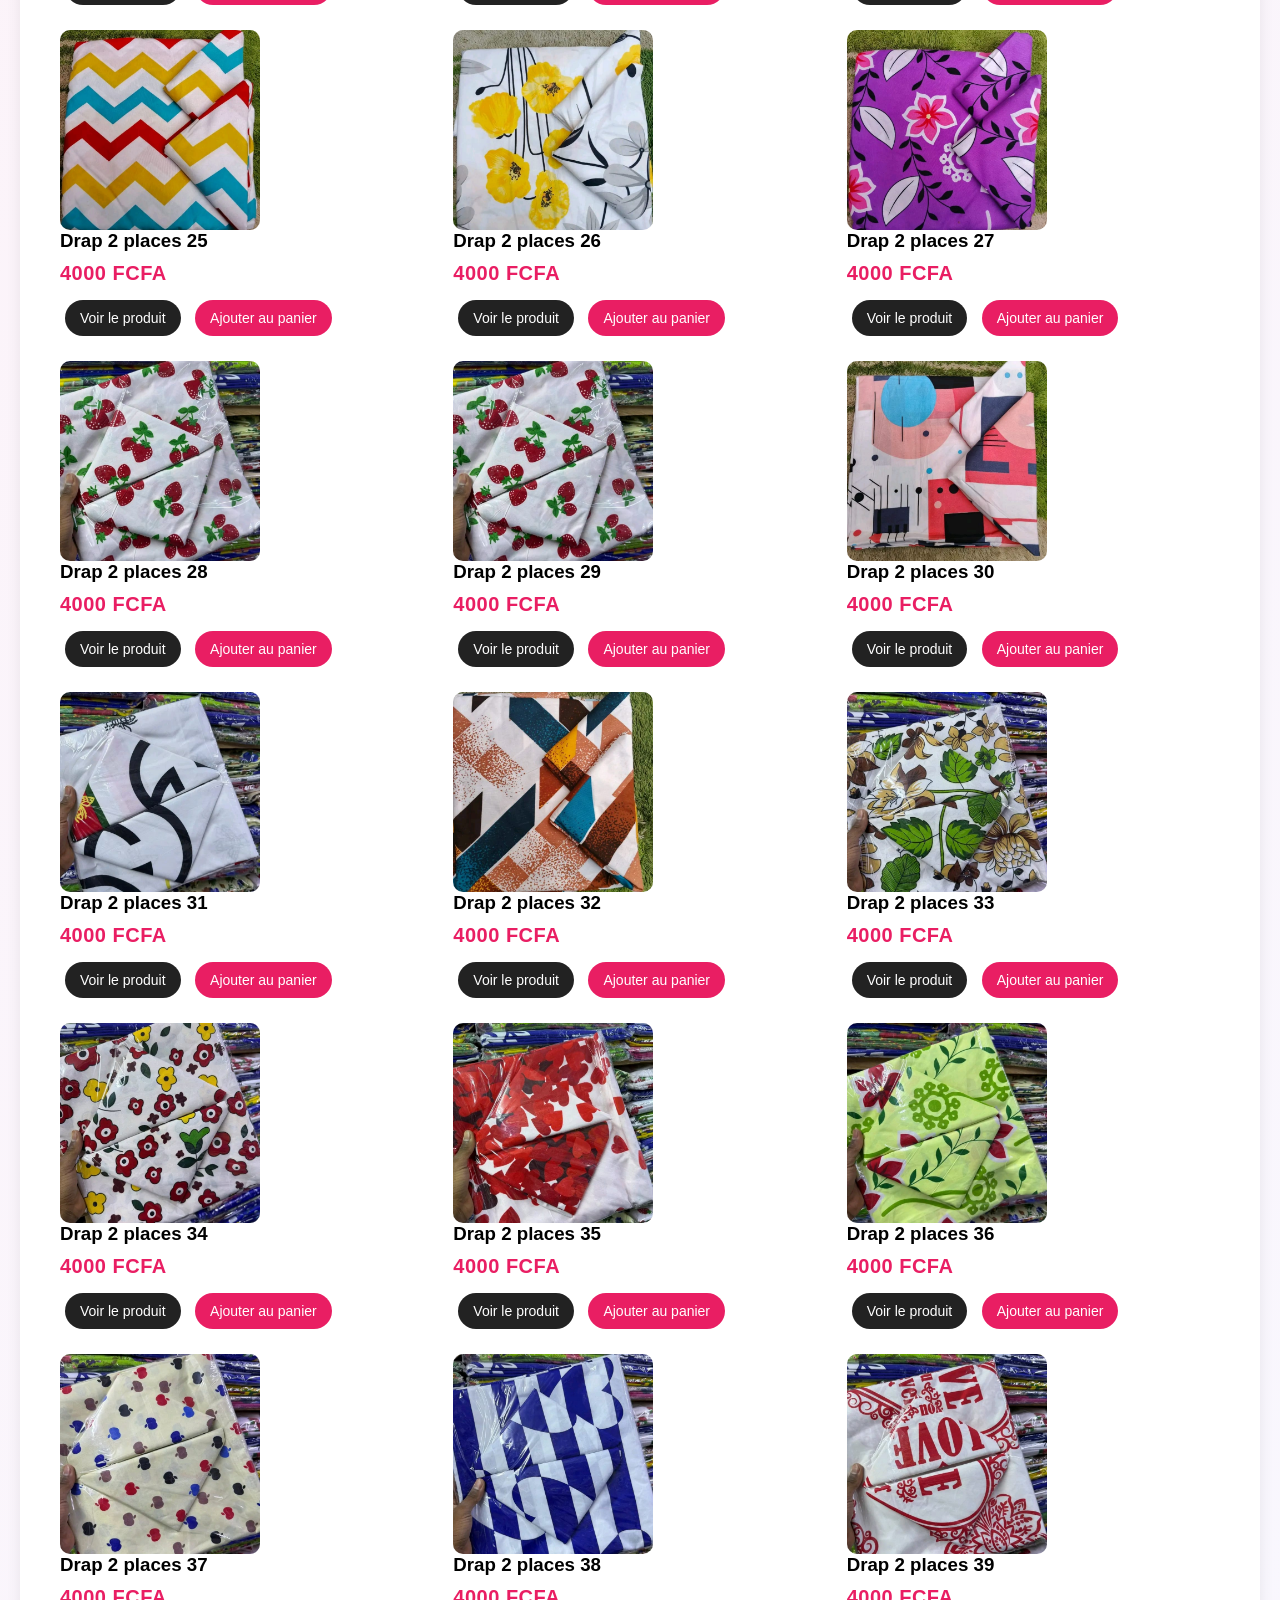
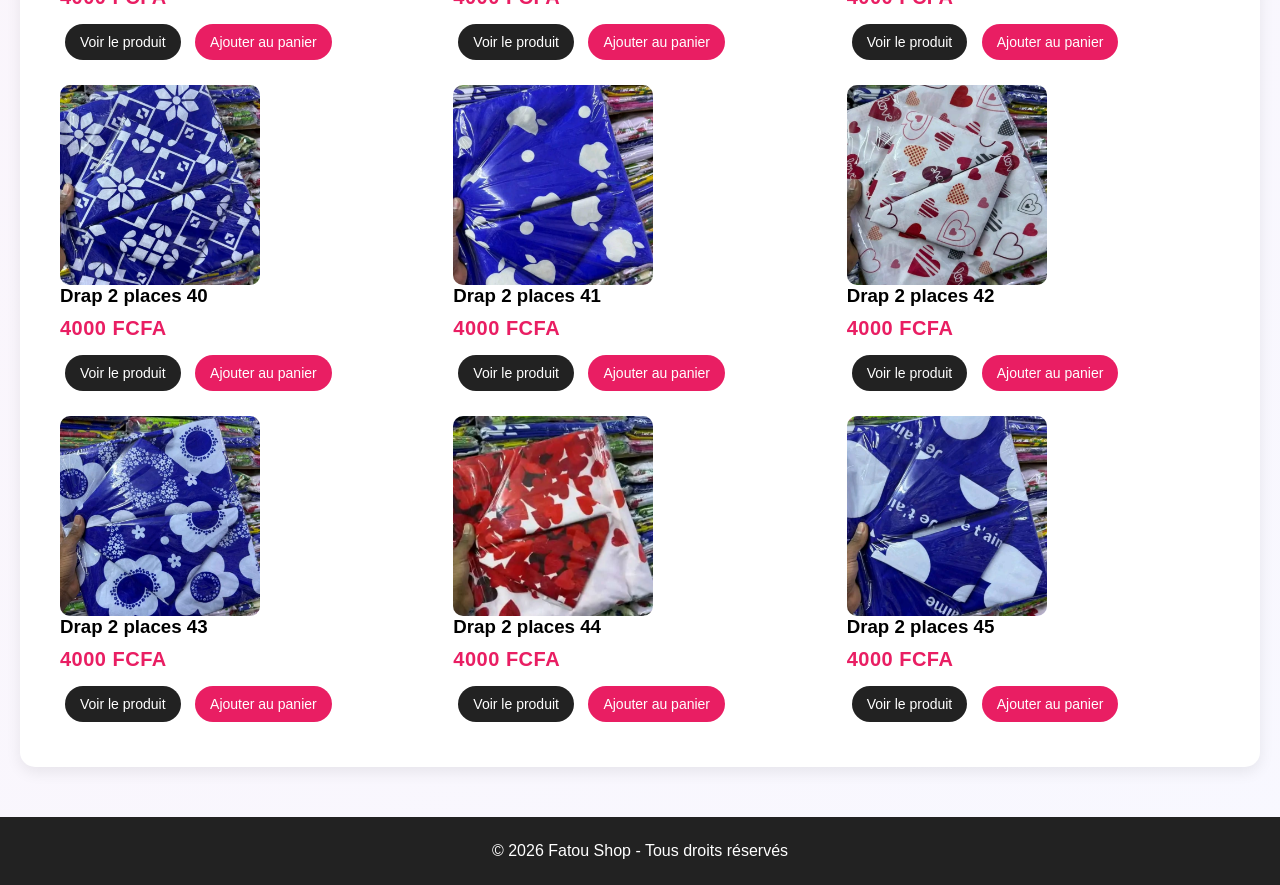
==== commit 51d0039e: "Update index.html" ====
--- a/index.html
+++ b/index.html
@@ -113,8 +113,8 @@
     color:#FFD54F;
 }mages/vetement.jpg">
 <h3>Vêtements</h3>
-</div>
-
+</section>
+    
 </div>
 
 <section class="produits">
